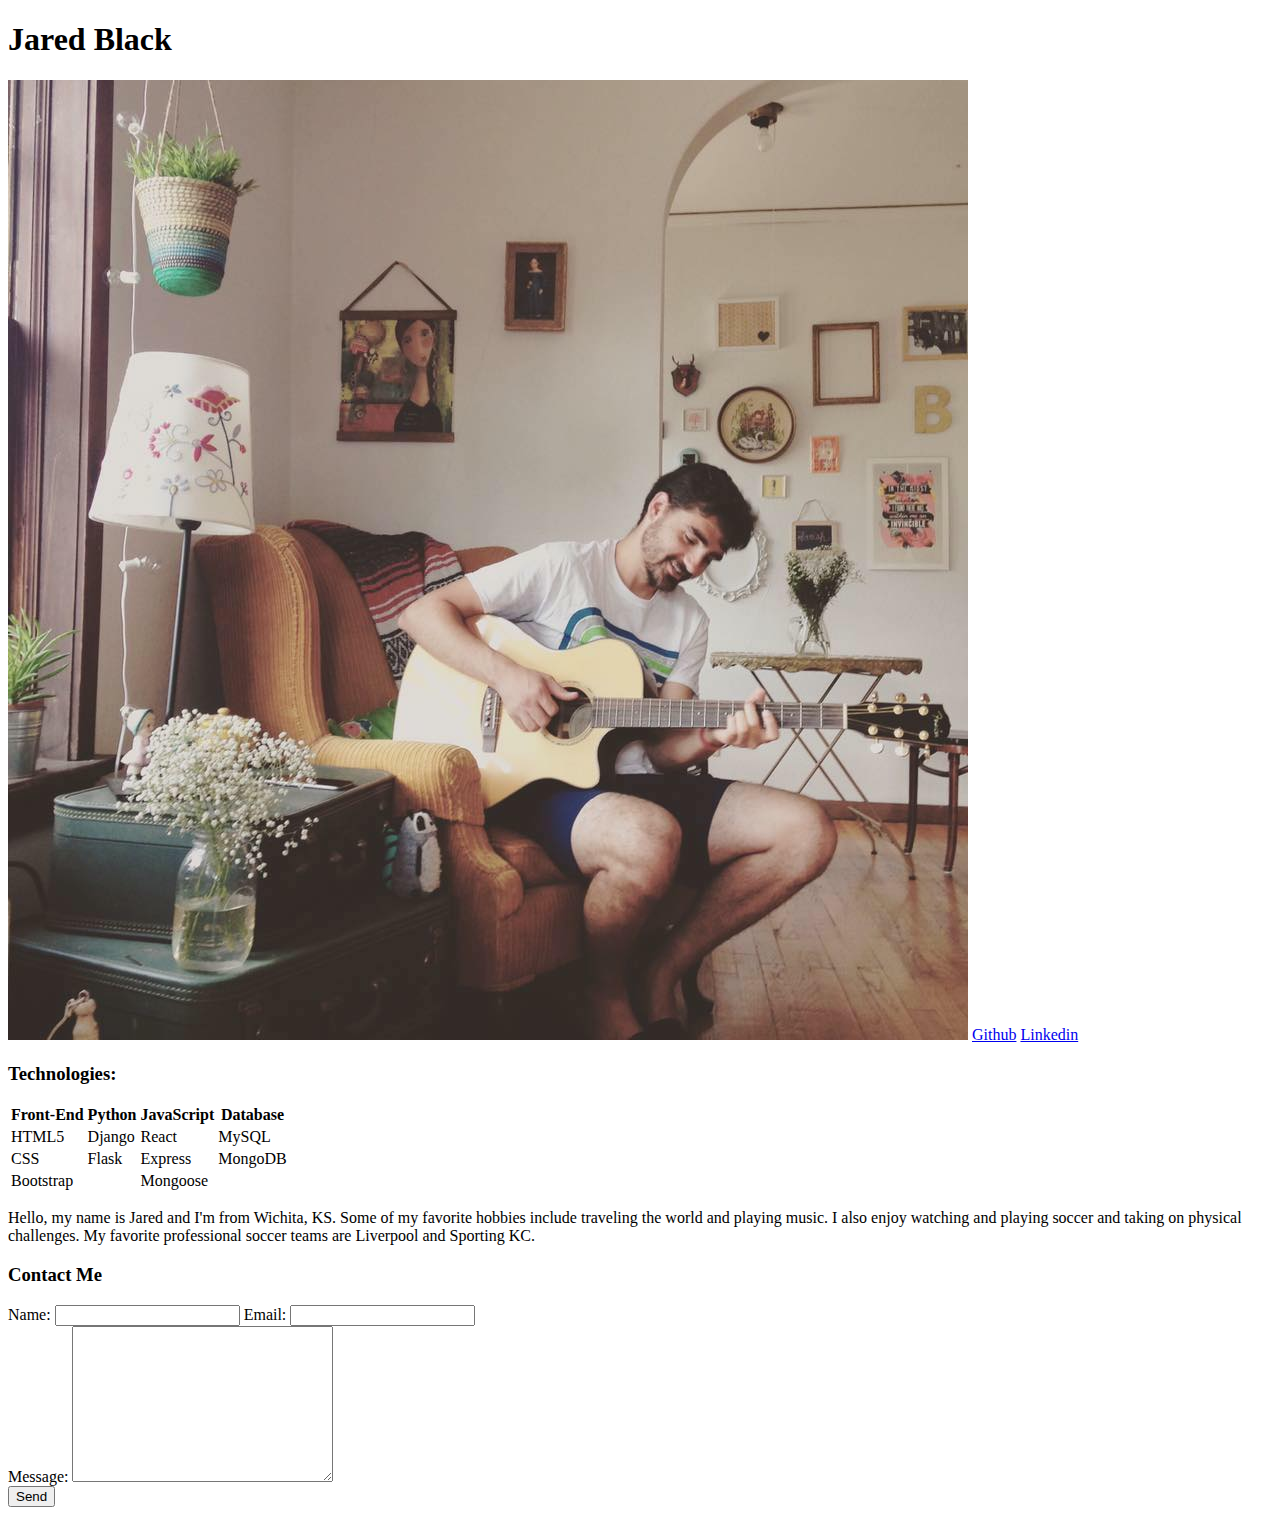
==== HTML/PortfolioContent/Portfolio.html @ 85ffdf45 "intial commit" ====
<!DOCTYPE html>
<html lang="en">

<head>
    <meta charset="UTF-8">
    <meta http-equiv="X-UA-Compatible" content="IE=edge">
    <meta name="viewport" content="width=device-width, initial-scale=1.0">
    <title>Personal Portfolio</title>
</head>

<body>
    <!-- Heading -->
    <h1>Jared Black</h1>
    <img src="profilePic.jpg" alt="Profile Picture">

    <!-- Reference Links -->
    <a href="https://github.com/jblack016">Github</a>
    <a href="https://www.linkedin.com/in/jaredblack16/">Linkedin</a>

    <!-- Tech Table -->
    <h3>Technologies:</h3>
    <table>
        <tr>
            <th>Front-End</th>
            <th>Python</th>
            <th>JavaScript</th>
            <th>Database</th>
        </tr>
        <tr>
            <td>HTML5</td>
            <td>Django</td>
            <td>React</td>
            <td>MySQL</td>
        </tr>
        <tr>
            <td>CSS</td>
            <td>Flask</td>
            <td>Express</td>
            <td>MongoDB</td>
        </tr>
        <tr>
            <td>Bootstrap</td>
            <td></td>
            <td>Mongoose</td>
            <td></td>
        </tr>
    </table>

    <!-- Description -->
    <p>Hello, my name is Jared and I'm from Wichita, KS. Some of my favorite hobbies include traveling the world and
        playing music. I also enjoy watching and playing soccer and taking on physical challenges. My favorite
        professional soccer teams are Liverpool and Sporting KC.</p>


    <!-- Contact Info -->
    <h3>Contact Me</h3>
    <form action="">
        <label>Name:</label>
        <input type="text" name="name">
        <label>Email:</label>
        <input type="text" name="email">
        <div>
            <label>Message:</label>
            <textarea name="Message" id="" cols="30" rows="10"></textarea>
        </div>
        <input type="button" value="Send">
    </form>

</body>

</html>


<!-- 2 divs -->
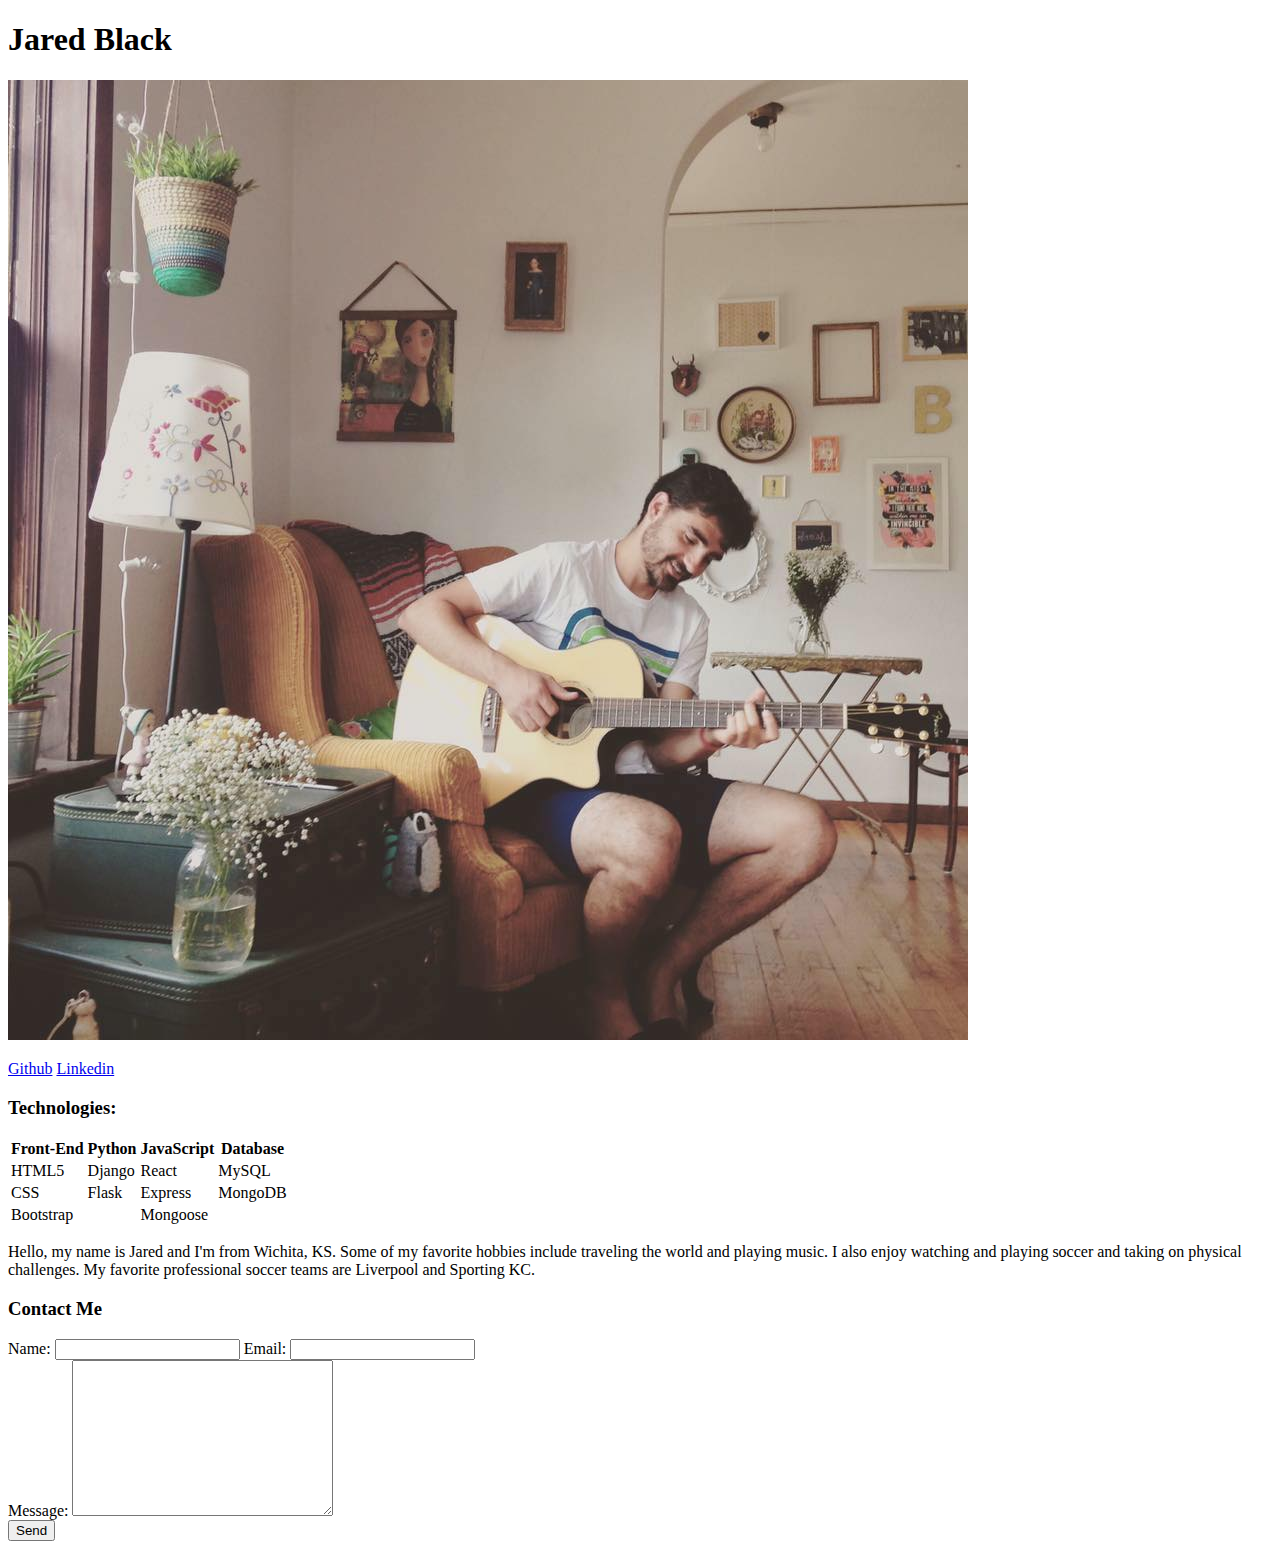
==== commit 2f6b4e08: "intial commit" ====
--- a/HTML/PortfolioContent/Portfolio.html
+++ b/HTML/PortfolioContent/Portfolio.html
@@ -14,9 +14,10 @@
     <img src="profilePic.jpg" alt="Profile Picture">
 
     <!-- Reference Links -->
-    <a href="https://github.com/jblack016">Github</a>
-    <a href="https://www.linkedin.com/in/jaredblack16/">Linkedin</a>
-
+    <p>
+        <a href="https://github.com/jblack016">Github</a>
+        <a href="https://www.linkedin.com/in/jaredblack16/">Linkedin</a>
+    </p>
     <!-- Tech Table -->
     <h3>Technologies:</h3>
     <table>
@@ -67,7 +68,6 @@
     </form>
 
 </body>
-
 </html>
 
 
